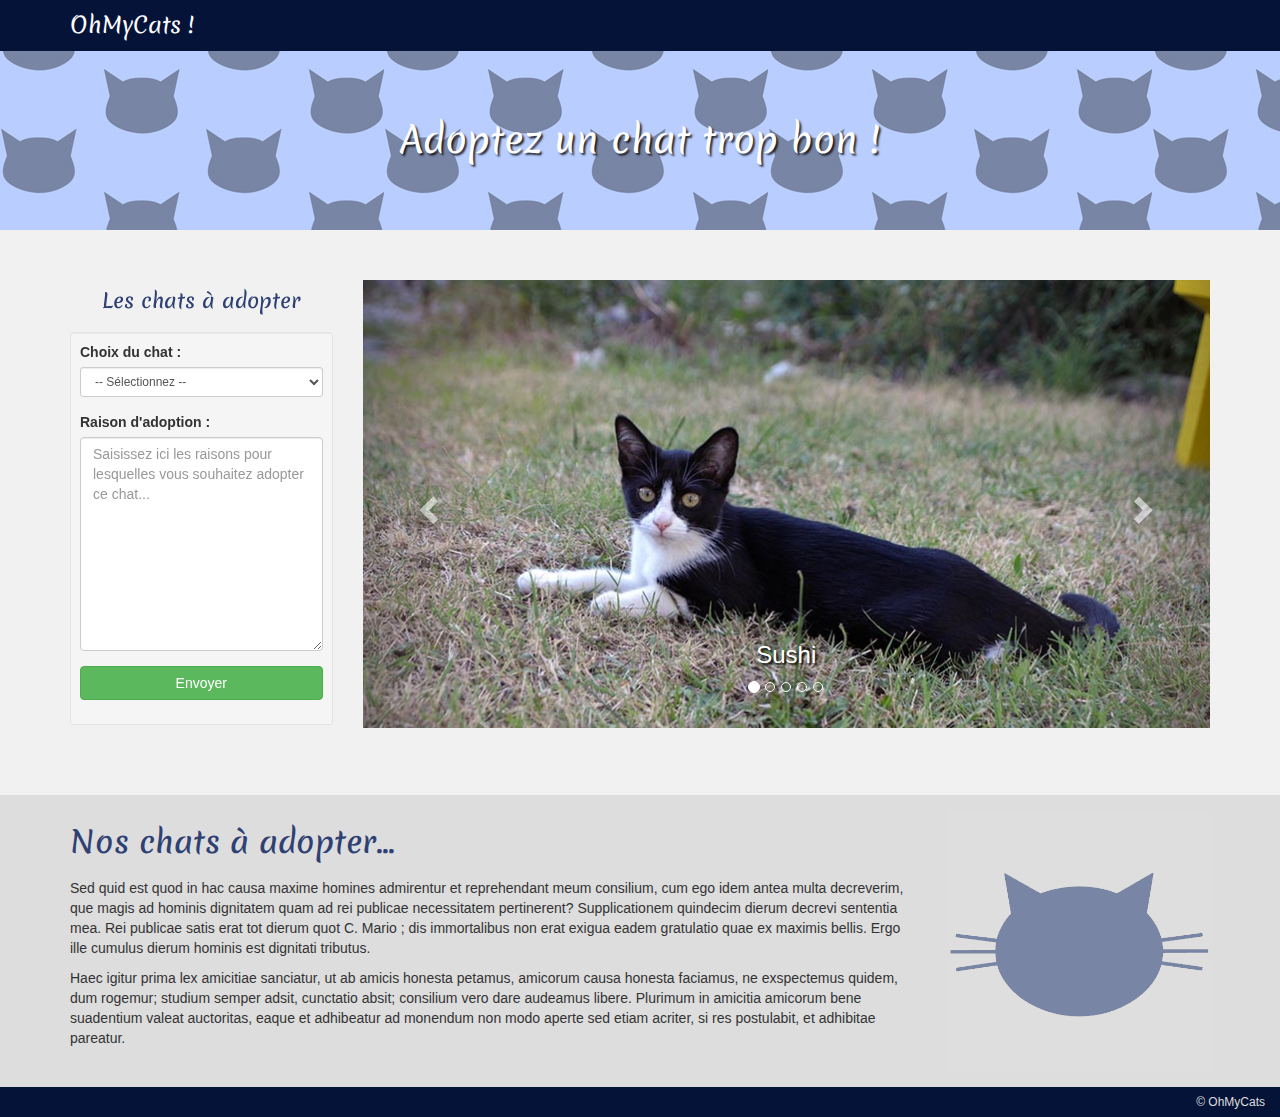
==== index.html @ 4a4522e1 "premier versement" ====
<!DOCTYPE html>
<html lang="fr">
<head>
	<meta charset="utf-8">
	<title>OhMyCats !</title>
	<meta http-equiv="X-UA-Compatible" content="IE=edge">
    <meta name="viewport" content="width=device-width, initial-scale=1">
    <link href="https://fonts.googleapis.com/css?family=Merienda" rel="stylesheet">
	<link href="https://maxcdn.bootstrapcdn.com/bootstrap/3.3.7/css/bootstrap.min.css" rel="stylesheet" integrity="sha384-BVYiiSIFeK1dGmJRAkycuHAHRg32OmUcww7on3RYdg4Va+PmSTsz/K68vbdEjh4u" crossorigin="anonymous">
	<link href="https://maxcdn.bootstrapcdn.com/font-awesome/4.6.3/css/font-awesome.min.css" rel="stylesheet" integrity="sha384-T8Gy5hrqNKT+hzMclPo118YTQO6cYprQmhrYwIiQ/3axmI1hQomh7Ud2hPOy8SP1" crossorigin="anonymous">
	<link href="css/styles.css" rel="stylesheet">

	<!-- HTML5 Shim and Respond.js IE8 support of HTML5 elements and media queries -->
    <!-- WARNING: Respond.js doesn't work if you view the page via file:// -->
    <!--[if lt IE 9]>
		<script type="text/javascript" src="https://cdnjs.cloudflare.com/ajax/libs/html5shiv/3.7.3/html5shiv.min.js"></script>
		<script type="text/javascript" src="https://cdnjs.cloudflare.com/ajax/libs/respond.js/1.4.2/respond.min.js"></script>
	<![endif]-->
</head>
<body>

	<header>
		<nav class="navbar navbar-default navbar-fixed-top navbar-custom">
			<div class="container">
				<div class="navbar-header">
					<a href="#" class="navbar-brand">OhMyCats !</a>
				</div>
			</div>
		</nav>
	</header>

	<main>
		<section id="masthead">
			<div class="container">
				<div class="row">
					<div class="col-sm-12">
						<h1>Adoptez un chat trop bon !</h1>
					</div>
				</div>
			</div>
		</section>

		<section id="content">
			<div class="container">
				<div class="row">
					<!--  
					 // Les col-sm-push-* et col-sm-pull-* permettent de réordonner les colonnes 
					 // http://getbootstrap.com/css/#grid-column-ordering
					-->
					<div class="col-sm-9 col-sm-push-3 col-xs-12">

						<!-- Le slider/carousel de bootstrap -->
						<div id="carouselCats" class="carousel slide" data-ride="carousel">
							<ol class="carousel-indicators">
								<li data-target="#carouselCats" data-slide-to="0" class="active"></li>
								<li data-target="#carouselCats" data-slide-to="1"></li>
								<li data-target="#carouselCats" data-slide-to="2"></li>
								<li data-target="#carouselCats" data-slide-to="3"></li>
								<li data-target="#carouselCats" data-slide-to="4"></li>
							</ol>

							<div class="carousel-inner" role="listbox">
								<div class="item active">
									<img src="img/chat_1.jpg" alt="Chat 1">
									<div class="carousel-caption">
										<h3>Sushi</h3>
									</div>
								</div>
								<div class="item">
									<img src="img/chat_2.jpg" alt="Chat 2">
									<div class="carousel-caption">
										<h3>Maki</h3>
									</div>
								</div>
								<div class="item">
									<img src="img/chat_3.jpg" alt="Chat 3">
									<div class="carousel-caption">
										<h3>Sashimi</h3>
									</div>
								</div>
								<div class="item">
									<img src="img/chat_4.jpg" alt="Chat 4">
									<div class="carousel-caption">
										<h3>Yakitori</h3>
									</div>
								</div>
								<div class="item">
									<img src="img/chat_5.jpg" alt="Chat 5">
									<div class="carousel-caption">
										<h3>Onigri</h3>
									</div>
								</div>
							</div>

							<a href="#carouselCats" class="left carousel-control" role="button" data-slide="prev">
								<span class="glyphicon glyphicon-chevron-left" aria-hidden="true"></span>
								<span class="sr-only">Précédent</span>
							</a>
							<a href="#carouselCats" class="right carousel-control" role="button" data-slide="next">
								<span class="glyphicon glyphicon-chevron-right" aria-hidden="true"></span>
								<span class="sr-only">Suivant</span>
							</a>
						</div>
					</div>

					<aside class="col-sm-3 col-sm-pull-9 col-xs-12">
						<h2>Les chats à adopter</h2>
						<form id="requestCat" class="well well-sm">
						 	<div class="form-group">
						 		<label for="choice">Choix du chat :</label>
						 		<select id="choice" name="choice" class="form-control input-sm">
						 			<option value="">-- Sélectionnez --</option>
						 			<option value="Sushi">Sushi</option>
						 			<option value="Maki">Maki</option>
						 			<option value="Sashimi">Sashimi</option>
						 			<option value="Yakitori">Yakitori</option>
						 			<option value="Onigri">Onigri</option>
						 		</select>
						 	</div>
						 	<div class="form-group">
						 		<label for="reason">Raison d'adoption :</label>
						 		<textarea id="reason" name="reason" class="form-control" rows="10" placeholder="Saisissez ici les raisons pour lesquelles vous souhaitez adopter ce chat..."></textarea>
						 	</div>
						 	<div class="form-group">
						 		<input type="submit" class="btn btn-success btn-block" value="Envoyer">
						 	</div>
						</form>
					</aside>
				</div>
			</div>
		</section>

		<!-- La section "Nos chats à adopter" -->
		<section id="about">
			<div class="container">
				<div class="row">
					<div class="col-xs-12 col-sm-9">
						<h2>Nos chats à adopter...</h2>
						<p>Sed quid est quod in hac causa maxime homines admirentur et reprehendant meum consilium, cum ego idem antea multa decreverim, que magis ad hominis dignitatem quam ad rei publicae necessitatem pertinerent? Supplicationem quindecim dierum decrevi sententia mea. Rei publicae satis erat tot dierum quot C. Mario ; dis immortalibus non erat exigua eadem gratulatio quae ex maximis bellis. Ergo ille cumulus dierum hominis est dignitati tributus.</p>

						<p>Haec igitur prima lex amicitiae sanciatur, ut ab amicis honesta petamus, amicorum causa honesta faciamus, ne exspectemus quidem, dum rogemur; studium semper adsit, cunctatio absit; consilium vero dare audeamus libere. Plurimum in amicitia amicorum bene suadentium valeat auctoritas, eaque et adhibeatur ad monendum non modo aperte sed etiam acriter, si res postulabit, et adhibitae pareatur.</p>
					</div>
					<div class="col-xs-12 col-sm-3">
						<!-- On change simplement le background de l'image -->
						<img src="img/tete-chat.png" alt="Tête de chat" class="img-responsive catHead">
					</div>
				</div>
			</div>

		</section>

	</main>

	<footer class="container-fluid">
		<p class="text-right">&copy; OhMyCats</p>
	</footer>

	<!-- On charge jQuery et le JS de bootstrap -->
	<script src="http://code.jquery.com/jquery-2.2.4.min.js" integrity="sha256-BbhdlvQf/xTY9gja0Dq3HiwQF8LaCRTXxZKRutelT44=" crossorigin="anonymous"></script>
	<script src="https://maxcdn.bootstrapcdn.com/bootstrap/3.3.7/js/bootstrap.min.js" integrity="sha384-Tc5IQib027qvyjSMfHjOMaLkfuWVxZxUPnCJA7l2mCWNIpG9mGCD8wGNIcPD7Txa" crossorigin="anonymous"></script>
	<script src="js/global.js"></script>
</body>
</html>
---- css/styles.css ----
/*!
 * Feuille de style du site MyFolio
 */
html {
	position: relative;
	min-height: 100%;
}
body {
	margin-bottom: 30px;
	padding-top: 50px;
	background-color: #F1F1F1;
}

/** Couleur perso de la navbar **/
.navbar-custom {
	background: #061339;
	border-color: #061339;
}
.navbar-custom .navbar-brand {
	color: #FFF;
	font-size: 22px;
	font-family: 'Merienda', cursive;
}
.navbar-custom .navbar-brand:focus,
.navbar-custom .navbar-brand:hover {
	color: #7986AC;
}

/** Le premier bloc **/
#masthead {
	background-image: url('../img/background.jpg');
	background-repeat: repeat;
	background-color: #B9CDFF;
}
#masthead h1 {
	text-align: center;
	color: #FFF;
	font-weight: 400;
	font-family: 'Merienda', cursive;
	padding: 50px 0;
	margin: 20px auto;
	text-shadow: 2px 2px 2px rgba(0, 0, 0, 0.8);
}

/** Le contenu avec le carousel **/

#content {
	margin-top: 50px;
	margin-bottom: 50px;
}
#content aside h2 {
	color: #2F4073;
	font-size: 20px;
	font-family: 'Merienda', cursive;
	margin: 10px auto 20px;
	text-align: center;
}

.carousel-caption {
	text-shadow: 2px 2px 2px rgba(0,0,0,.9);
}

/* Nos chats à adopter */
#about {
	background-color: #DDD;
	padding: 15px 0;
}
#about h2 {
	color: #2F4073;
	font-family: 'Merienda', cursive;
	margin: 15px 0 20px;
}

#about .catHead {
	background-color: #7885A5;
	-webkit-transition: background-color 1s linear;
	-moz-transition: background-color 1s linear;
	-o-transition: background-color 1s linear;
	transition: background-color 1s linear;
}
#about:hover .catHead {
	background-color: #061339;
}

/** Le footer, toujours collé en bas **/
/** http://getbootstrap.com/examples/sticky-footer-navbar/ **/
footer {
	position: absolute;
	bottom: 0;
	width: 100%;
	height: 30px;
	background-color: #061339;
}
footer p {
	margin-bottom: 0;
	line-height: 30px;
	font-size: 12px;
	color: #DDD;
}
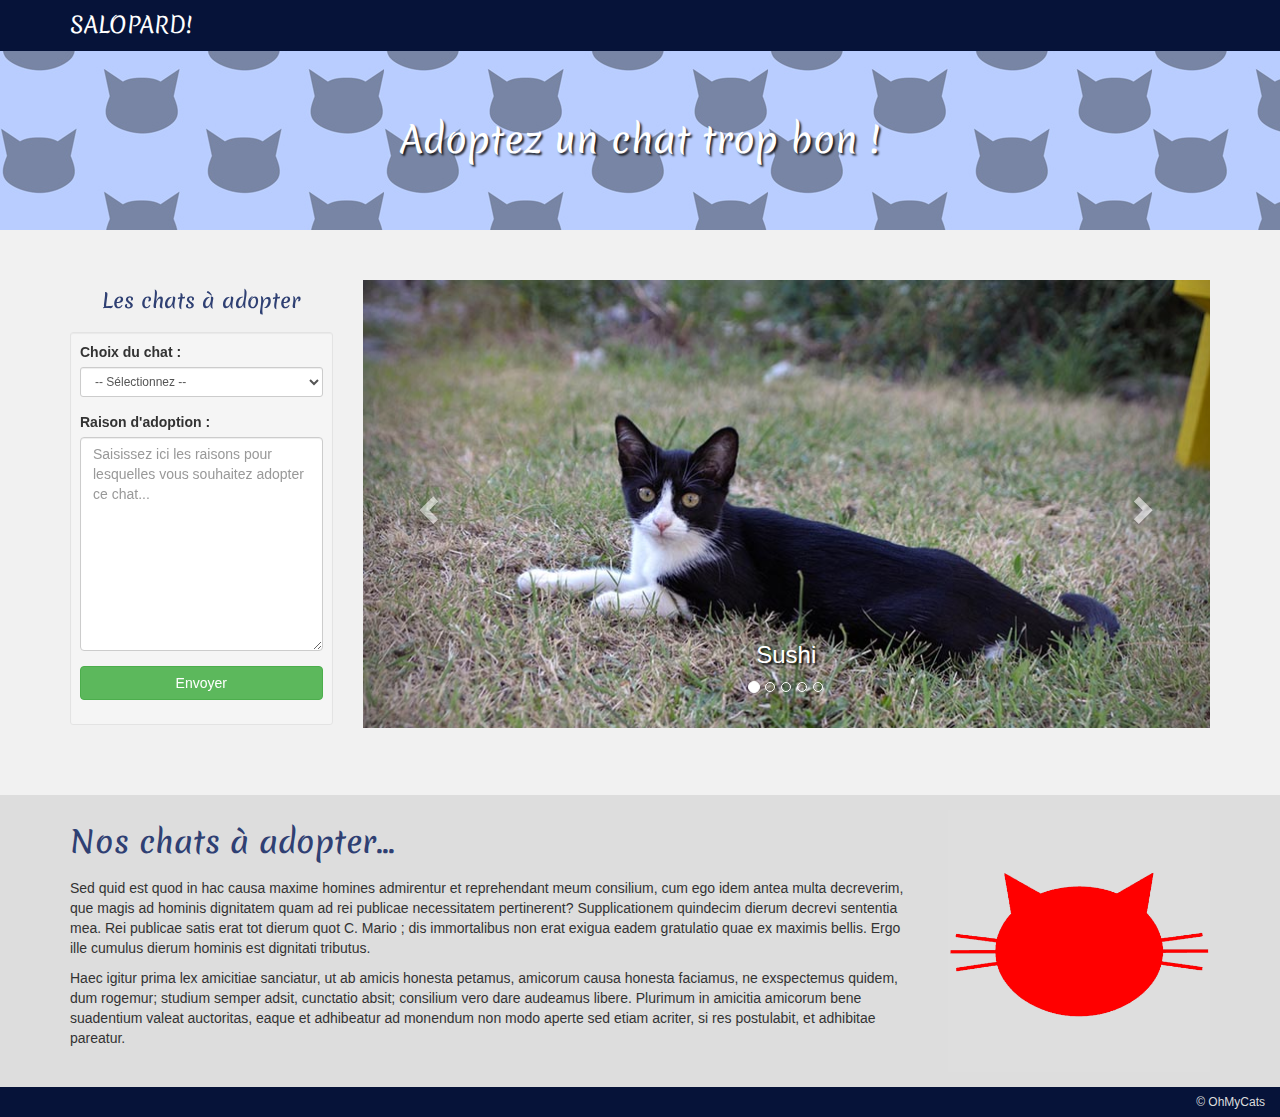
==== commit aa752d85: "27/10/1991" ====
--- a/index.html
+++ b/index.html
@@ -23,7 +23,7 @@
 		<nav class="navbar navbar-default navbar-fixed-top navbar-custom">
 			<div class="container">
 				<div class="navbar-header">
-					<a href="#" class="navbar-brand">OhMyCats !</a>
+					<a href="#" class="navbar-brand">SALOPARD!</a>
 				</div>
 			</div>
 		</nav>
--- a/css/styles.css
+++ b/css/styles.css
@@ -72,7 +72,7 @@
 }
 
 #about .catHead {
-	background-color: #7885A5;
+	background-color: red;
 	-webkit-transition: background-color 1s linear;
 	-moz-transition: background-color 1s linear;
 	-o-transition: background-color 1s linear;
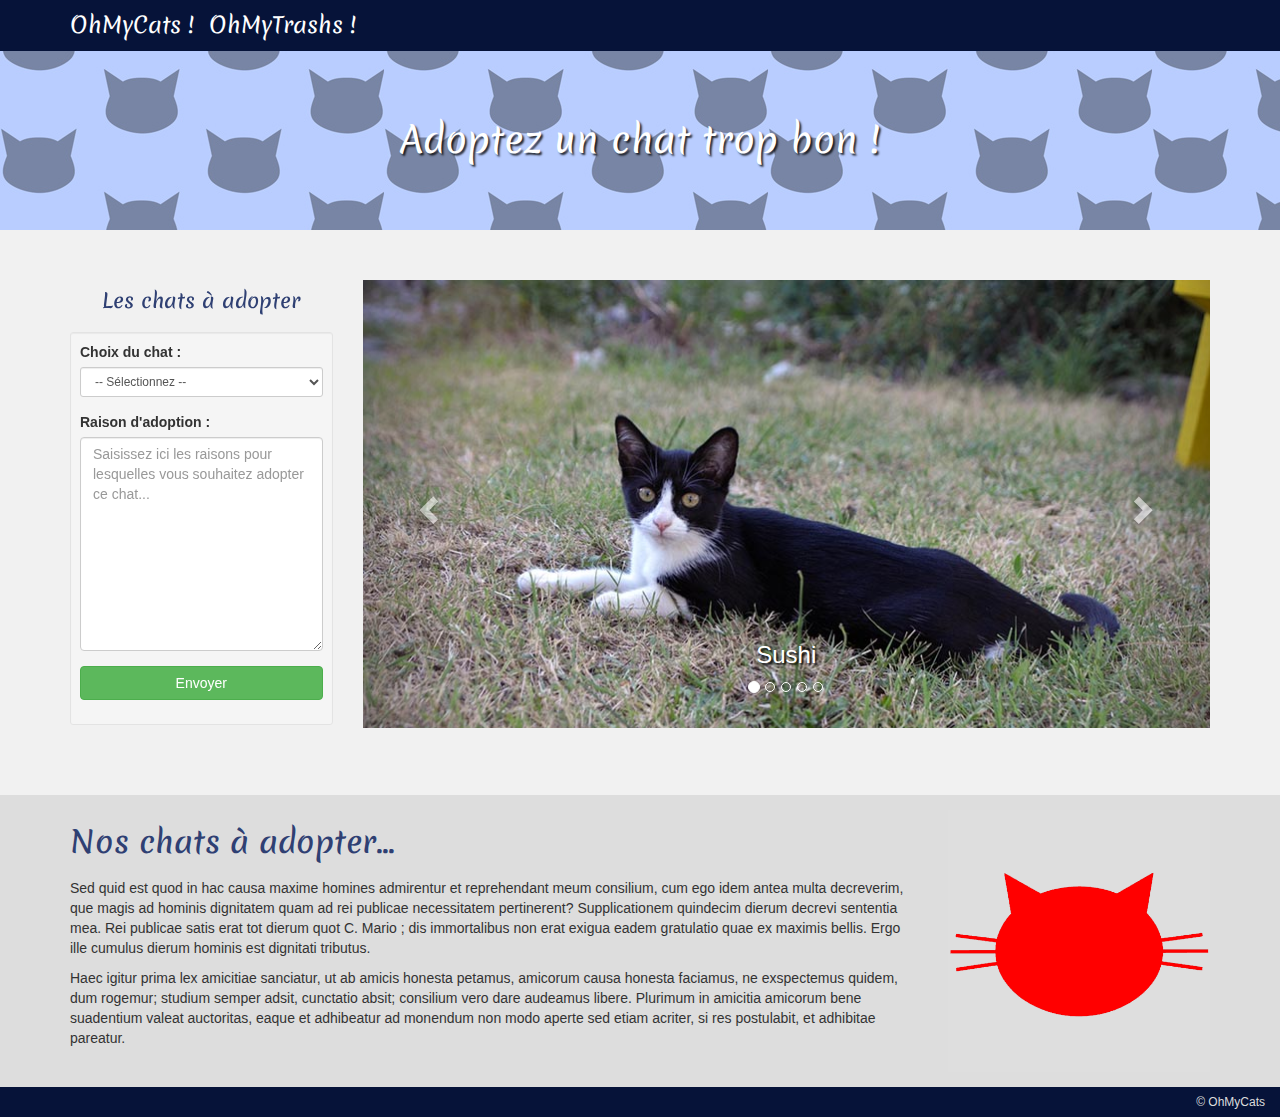
==== commit fbd53fcb: "travail 21/02/2017" ====
--- a/index.html
+++ b/index.html
@@ -23,7 +23,8 @@
 		<nav class="navbar navbar-default navbar-fixed-top navbar-custom">
 			<div class="container">
 				<div class="navbar-header">
-					<a href="#" class="navbar-brand">SALOPARD!</a>
+					<a href="#" class="navbar-brand">OhMyCats !</a>
+					<a href="trash.html" class="navbar-brand">OhMyTrashs !</a>
 				</div>
 			</div>
 		</nav>
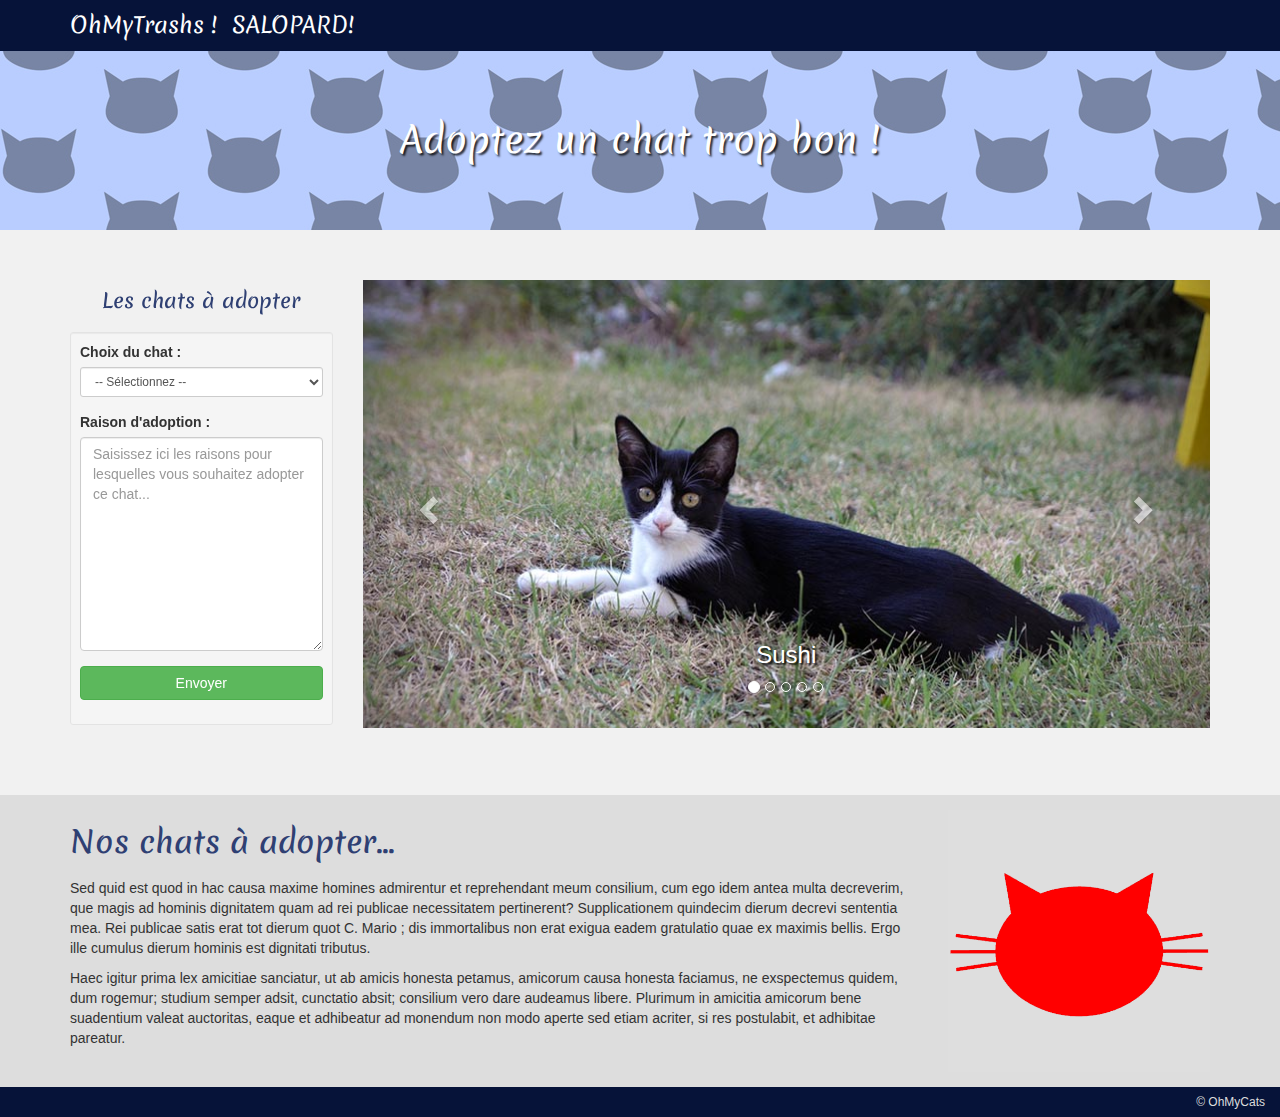
==== commit de01527c: "Merge branch 'master' into clement'sbranch" ====
--- a/index.html
+++ b/index.html
@@ -23,8 +23,11 @@
 		<nav class="navbar navbar-default navbar-fixed-top navbar-custom">
 			<div class="container">
 				<div class="navbar-header">
-					<a href="#" class="navbar-brand">OhMyCats !</a>
+
+
 					<a href="trash.html" class="navbar-brand">OhMyTrashs !</a>
+					<a href="#" class="navbar-brand">SALOPARD!</a>
+
 				</div>
 			</div>
 		</nav>
